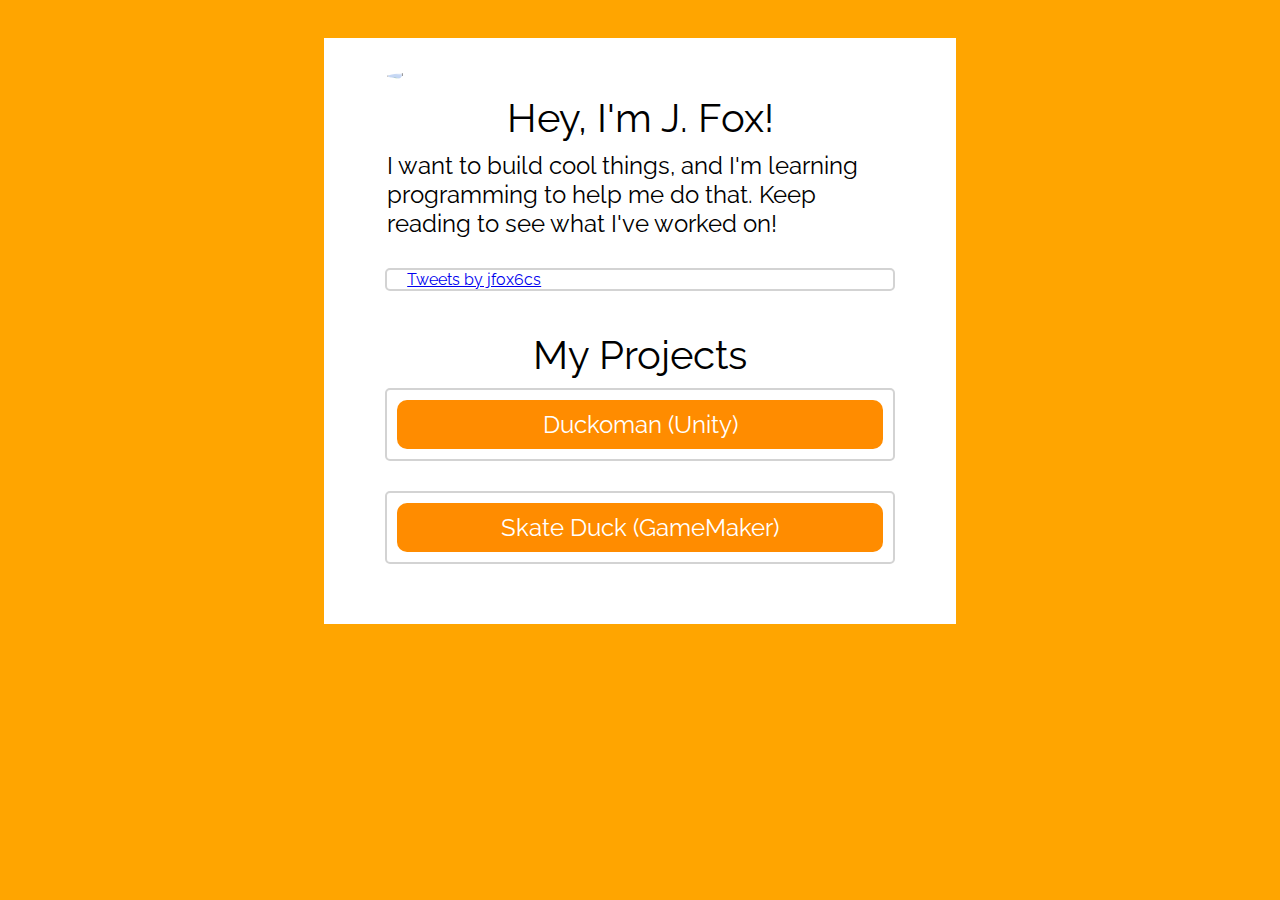
==== index.html @ 7ad8d782 "starting work on project links" ====
<!DOCTYPE html>
<html lang="en">

  <head>
    <link rel="stylesheet" type="text/css" href="index.css">
    <link href="https://fonts.googleapis.com/css?family=Raleway" rel="stylesheet">

    <script src="https://ajax.googleapis.com/ajax/libs/jquery/3.2.1/jquery.min.js"></script>

    <script>
      $(document).ready(function() {
        $(".collapse-div .collapse-button").click(function() {

          var nextele = $(this).next();

          if (nextele.css("display") == "none") {
          	$(this).css("background-color", "orange");
            nextele.show("fast");
          }
          else {
          	$(this).css("background-color", "darkorange");
            nextele.hide("fast");
          }

        })
      })
    </script>
  </head>

  <body>

    <!-- Main -->
    <div class="main">

      <a></a>

      <img src="icon.jpg" class="title-image">
      <a></a> 
      <p class="title-text"> Hey, I'm J. Fox! </p>
      <a></a>
      <p class="title-subtext"> I want to build cool things, and I'm learning programming to help me do that. Keep reading to see what I've worked on! </p>
      <a></a>
      <a></a>
      <a></a>
      <!-- Twitter Timeline -->
      <div>
        <a class="twitter-timeline" href="https://twitter.com/jfox6cs?ref_src=twsrc%5Etfw" data-height="400"> Tweets by jfox6cs </a> <script async src="https://platform.twitter.com/widgets.js" charset="utf-8"></script> 
      </div>

      <a></a>
      <p class="title-text"> My Projects </p>
      <a></a>

      <div class=collapse-div>

        <a class="collapse-button"> Duckoman (Unity) </a>
        <div class="collapse-content">
          <p> Duckoman is a Unity game that I built and released in Fall 2017. It's a platformer with simple, understandable mechanics and only one level. It gave me the experience of building a game from start to finish, and it was how I got started in Unity. </p>
        </div>

      </div>
      <div class=collapse-div>

        <a class="collapse-button"> Skate Duck (GameMaker) </a>
        <div class="collapse-content">
          <p> Skate Duck is the first game I ever really worked on. It features simple pixel art graphics, 8-bit chiptune music, and janky physics. </p>
        </div>

      </div>
      
      <a></a>
      <a></a>
      <a></a>
    </div>
	</body>

</html>
---- index.css ----
/* CSS YO */

@import url('https://fonts.googleapis.com/css?family=Raleway');

body {
	font-family: "Raleway";
	align-content: center;
	background-color: orange;
}

.main {
	margin: auto;
	margin-top: 30px;
	background-color: white;
	max-width: 50%;
}
.main > * {
	margin: auto;
	max-width: 80%;
}
.main > div {
	background-color: white;
	border: 2px solid lightgray;
	border-radius: 5px;
	margin-bottom: 30px;
	max-height: 80%;
}
.main > div > * {
	padding: 10px 20px 10px 20px;
}
.main > a {
	display: block;
	height: 10px;	
}

/* Collapsibles */
.collapse-button { 
	display: block;
	margin: auto;
	margin: 2%	;
	background-color: darkorange;
	border-radius: 10px;
	cursor: pointer;
	color: white;
	text-align: center;
	font-size: 150%;
}
.collapse-button:hover {
	background-color: lightorange;
}
.collapse-content {
	display: none;
}

/* Title Stuff */
.title-image {
	display: block;
	margin: auto;
	border-radius: 50%;
	margin-top: 20px;
}
.title-text {
	font-size: 250%;
	text-align: center;
	margin: auto;
}
.title-subtext {
	font-size: 150%;
	margin: auto;
}

.twitter-timeline {

}

.container-header {
	display: flex;
}
.item-header {
	margin: auto;
}
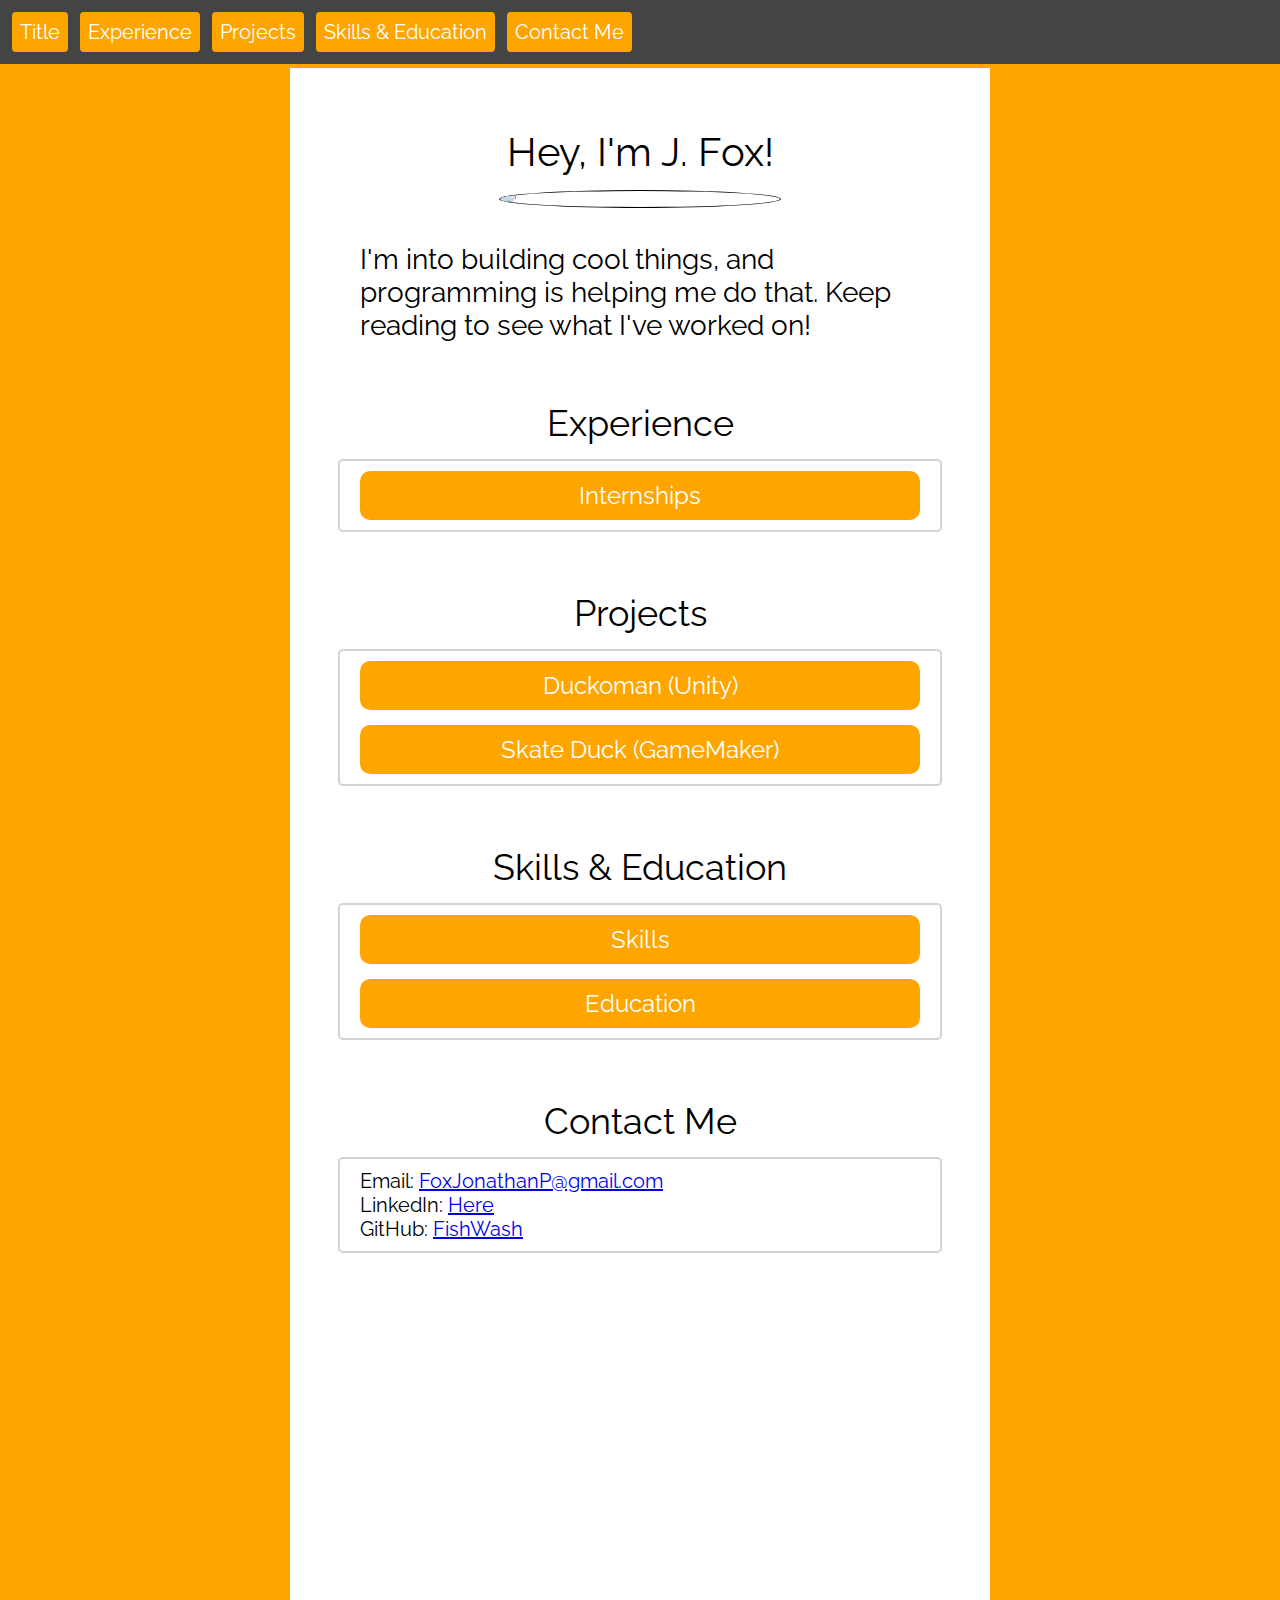
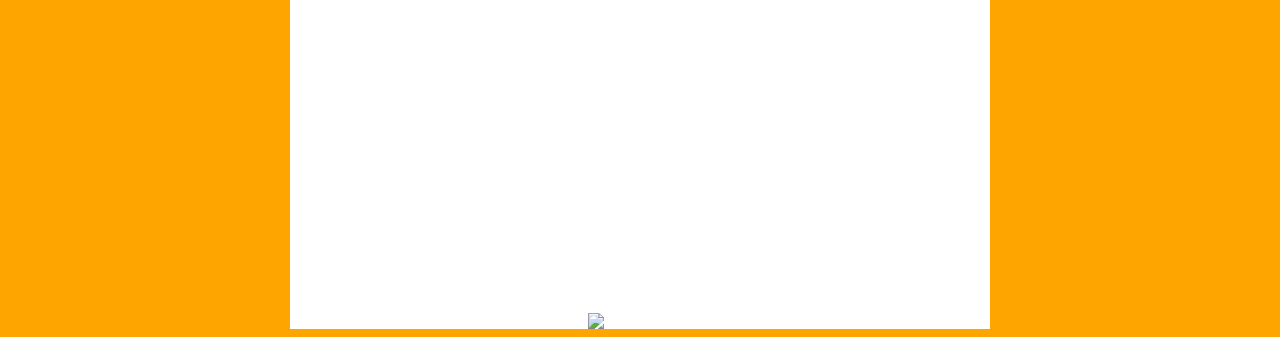
==== commit 4e7e07fe: "fixed game images" ====
--- a/index.html
+++ b/index.html
@@ -2,6 +2,8 @@
 <html lang="en">
 
   <head>
+  	<title> J. Fox </title>
+
     <link rel="stylesheet" type="text/css" href="index.css">
     <link href="https://fonts.googleapis.com/css?family=Raleway" rel="stylesheet">
 
@@ -14,64 +16,157 @@
           var nextele = $(this).next();
 
           if (nextele.css("display") == "none") {
-          	$(this).css("background-color", "orange");
             nextele.show("fast");
           }
           else {
-          	$(this).css("background-color", "darkorange");
             nextele.hide("fast");
           }
 
         })
       })
-    </script>
+    </script> 
   </head>
 
   <body>
 
+    <a class="divider-l"></a>
+
+    <!-- Nav Bar -->
+    <div class="navbar">
+      <a class="navbar-button" href="#title">Title</a>
+      <a class="navbar-button" href="#experience">Experience</a>
+      <a class="navbar-button" href="#projects">Projects</a>
+      <a class="navbar-button" href="#skills-education">Skills & Education</a>
+      <a class="navbar-button" href="#contact"> Contact Me </a>
+    </div>
+
     <!-- Main -->
     <div class="main">
 
-      <a></a>
+      <a class="divider-l" name="title"></a>
 
-      <img src="icon.jpg" class="title-image">
-      <a></a> 
       <p class="title-text"> Hey, I'm J. Fox! </p>
-      <a></a>
-      <p class="title-subtext"> I want to build cool things, and I'm learning programming to help me do that. Keep reading to see what I've worked on! </p>
-      <a></a>
-      <a></a>
-      <a></a>
-      <!-- Twitter Timeline -->
-      <div>
-        <a class="twitter-timeline" href="https://twitter.com/jfox6cs?ref_src=twsrc%5Etfw" data-height="400"> Tweets by jfox6cs </a> <script async src="https://platform.twitter.com/widgets.js" charset="utf-8"></script> 
+      <a class="divider-s"></a>
+      <!-- <img src="me.png" class="title-image"> -->
+      <img src=professional-pic-2-square.jpg class="title-image">
+      <a class="divider-m"></a>
+      <p class="title-subtext"> I'm into building cool things, and programming is helping me do that. Keep reading to see what I've worked on! </p>
+
+      <!-- Experience -->
+      <a class=divider-l name="experience"></a>
+      <p class="subtitle-text"> Experience </p>
+      <a class=divider-s></a>
+
+      <div class=collapse-div>
+        <a class="collapse-button"> Internships </a>
+        <div class="collapse-content">
+          <p> 
+            <a class="bold"> Olixus Inc. </a> 
+            <a class= "small">(Summer 2017) </a>
+          </p>
+          <p> Interned at Olixus during Summer 2017. I worked on the JITS app, which provides just-in-time services for small businesses and customers. </p>
+          <p> Worked with a team of five other interns. My work was mainly focused on development of the JITS Android app. </p>
+        </div>
       </div>
 
-      <a></a>
-      <p class="title-text"> My Projects </p>
-      <a></a>
+      <!-- Projects -->
+      <a class=divider-l name="projects"></a>
+      <p class="subtitle-text"> Projects </p>
+      <a class="divider-s"></a>
+
+      <div class=collapse-div>
+        <a class="collapse-button"> Duckoman (Unity) </a>
+        <div class="collapse-content">
+        	<img src="duckomanss.png" alt="Duckoman Boss Fight">
+          <p> Duckoman is a Unity game that I built in Fall 2017. It's a platformer with easy-to-understand mechanics, featuring enemies, music, sound effects, better physics and a boss fight. </p>
+          <p> Play the game <a href="duckoman.html" target="_blank">here</a>! </p>
+          <p> Visit the GitHub <a href="https://github.com/FishWash/DuckomanCode" target="_blank">here</a>! </p>
+        </div>
+
+        <div class="divider-s"></div>
+
+        <a class="collapse-button"> Skate Duck (GameMaker) </a>
+        <div class="collapse-content">
+        	<img src="skateduckss.png" alt="Skate Duck Debugging">
+          <p> Skate Duck is the first game I built. It features pixel art graphics, 8-bit chiptune music, and simple physics. </p>
+   				<p> Visit the GitHub <a href="https://github.com/FishWash/SkateDuck" target="_blank">here</a>! </p>
+        </div>
+      </div>
+
+      <!-- Twitter Timeline -->
+      <!--<div>
+        <a class="twitter-timeline" href="https://twitter.com/jfox6cs?ref_src=twsrc%5Etfw" data-height="400"> Tweets by jfox6cs </a> <script async src="https://platform.twitter.com/widgets.js" charset="utf-8"></script> 
+      </div>-->
+
+
+      <!-- Education -->
+      <a class=divider-l name="skills-education"></a>
+      <p class="subtitle-text"> Skills & Education </p>
+      <a class=divider-s></a>
 
       <div class=collapse-div>
 
-        <a class="collapse-button"> Duckoman (Unity) </a>
+      	<a class="collapse-button"> Skills </a>
+      	<div class="collapse-content">	
+
+  				<p class="bold"> Languages and Environments </p>
+  				<p> Java, C#, C++, Python, HTML, CSS, Unity, Android Studio, GameMaker Studio </p>
+
+          <a class=divider-s></a>
+
+  				<p class="bold"> Tools, Libraries, Frameworks </p>
+  				<p> Git, RESTful APIs, Android, Django, AWT, OkHttp </p>
+
+      	</div>
+
+      	<a class=divider-s></a>
+
+        <a class="collapse-button"> Education </a>
         <div class="collapse-content">
-          <p> Duckoman is a Unity game that I built and released in Fall 2017. It's a platformer with simple, understandable mechanics and only one level. It gave me the experience of building a game from start to finish, and it was how I got started in Unity. </p>
+
+        	<p> <span class="bold"> San Francisco State University </span> <span class="small"> San Francisco, CA </span></p>
+        	<p> Junior Computer Science Major. Relevant coursework includes Data Structures & Algorithms, Computer Architecture w/Assembly Language, Programming Methodology, Software Development, Analysis of Algorithms. </p>
+          <p> Expected date of graduation: Fall 2019 </p>
+          <p> GPA: 3.43 </p>
+
+      	  <a class=divider-s></a>
+
+        	<p> <span class="bold"> San Jose State University </span> <span class="small"> San Jose, CA </span></p>
+        	<p> Freshman Aerospace Engineering Major. Relevant coursework included Intro to Engineering, Mathematics, General Physics.</p>
+
         </div>
 
       </div>
+
+      <!-- Contact -->
+      <a class=divider-l name="contact"></a>
+      <p class="subtitle-text"> Contact Me </p>
+      <a class="divider-s"></a>
+
       <div class=collapse-div>
+        <p> Email: <a href="mailto:foxjonathanp@gmail.com"> FoxJonathanP@gmail.com </a> </p>
+        <p> LinkedIn: <a href="https://www.linkedin.com/in/jonathan-fox-cs/"> Here </a> </p>
+        <p> GitHub: <a href="https://github.com/fishwash"> FishWash </a> </p>
+      </div>
 
-        <a class="collapse-button"> Skate Duck (GameMaker) </a>
-        <div class="collapse-content">
-          <p> Skate Duck is the first game I ever really worked on. It features simple pixel art graphics, 8-bit chiptune music, and janky physics. </p>
-        </div>
+      <a class=divider-l></a>
+      <a class=divider-l></a>
+      <a class=divider-l></a>
+      <a class=divider-l></a>
+      <a class=divider-l></a>
+      <a class=divider-l></a>
+      <a class=divider-l></a>
+      <a class=divider-l></a>
+      <a class=divider-l></a>
+      <a class=divider-l></a>
+      <a class=divider-l></a>
 
-      </div>
-      
-      <a></a>
-      <a></a>
-      <a></a>
+      <img src="peeking-duck.png" class="peeking-duck">
+
+
     </div>
+    
+
 	</body>
 
 </html>
--- a/index.css
+++ b/index.css
@@ -7,13 +7,23 @@
 	align-content: center;
 	background-color: orange;
 }
+@media only screen and (min-width: 768px) {
 
+}
+
+/*Main*/
 .main {
 	margin: auto;
-	margin-top: 30px;
 	background-color: white;
-	max-width: 50%;
+	max-width: 700px;
 }
+.game {
+	margin: auto;
+	background-color: white;
+	max-width: 1000px;
+	padding: 20px;
+}
+
 .main > * {
 	margin: auto;
 	max-width: 80%;
@@ -22,23 +32,92 @@
 	background-color: white;
 	border: 2px solid lightgray;
 	border-radius: 5px;
-	margin-bottom: 30px;
 	max-height: 80%;
+	padding: 10px 20px 10px 20px;
 }
 .main > div > * {
-	padding: 10px 20px 10px 20px;
 }
-.main > a {
+
+img {
+	max-width: 100%;
+}
+
+/*Nav Bar*/
+.navbar {
+	overflow: hidden;
+	padding: 8px;
+	background-color: #444;
+	position: fixed;
+	top: 0;
+	left: 0;
+	width: 100%;
+}
+.navbar-button {
+	display: inline-block;
+	padding: 8px;
+	background-color: orange;
+	border-radius: 8px;
+	border: 4px solid #444;
+	cursor: pointer;
+	color: white;
+	text-align: center;
+  text-decoration: none;
+	font-size: 125%;
+}
+.navbar-button:hover {
+	background-color: #ffaf1a;
+}
+
+/* Title Stuff */
+.title-image {
 	display: block;
-	height: 10px;	
+	margin: auto;
+	border-radius: 50%;
+	border: 1px solid #000000;
+	max-width: 40%;
+}
+.title-text {
+	font-size: 250%;
+	text-align: center;
+	margin: auto;
+}
+.title-subtext {
+	font-size: 175%;
+	margin: auto;
+}
+
+.subtitle-text {
+	font-size: 225%;
+	text-align: center;
+	margin: auto;
+}
+
+.peeking-duck {
+	display: block;
+	margin: auto;
+	width: 15%;
+}
+
+/* Dividers */
+.divider-s {
+	display: block;
+	height: 15px;
+}
+.divider-m {
+	display: block;
+	height: 35px;
+}
+.divider-l {
+	display: block;
+	padding-top: 60px;
 }
 
 /* Collapsibles */
 .collapse-button { 
 	display: block;
+	padding: 10px;
 	margin: auto;
-	margin: 2%	;
-	background-color: darkorange;
+	background-color: orange;
 	border-radius: 10px;
 	cursor: pointer;
 	color: white;
@@ -46,26 +125,29 @@
 	font-size: 150%;
 }
 .collapse-button:hover {
-	background-color: lightorange;
+	background-color: #ffaf1a;
+}
+.collapse-button:active {
+	background-color: darkorange;
 }
 .collapse-content {
 	display: none;
+	padding: 10px 0px 10px 0px;
 }
 
-/* Title Stuff */
-.title-image {
-	display: block;
-	margin: auto;
-	border-radius: 50%;
-	margin-top: 20px;
+/* Text */
+.bold {
+	font-weight: bold;
 }
-.title-text {
-	font-size: 250%;
-	text-align: center;
-	margin: auto;
+.medium {
+	font-size: 100%;
 }
-.title-subtext {
-	font-size: 150%;
+.small {
+	font-size: 80%;
+}
+
+p {
+	font-size: 125%;
 	margin: auto;
 }
 
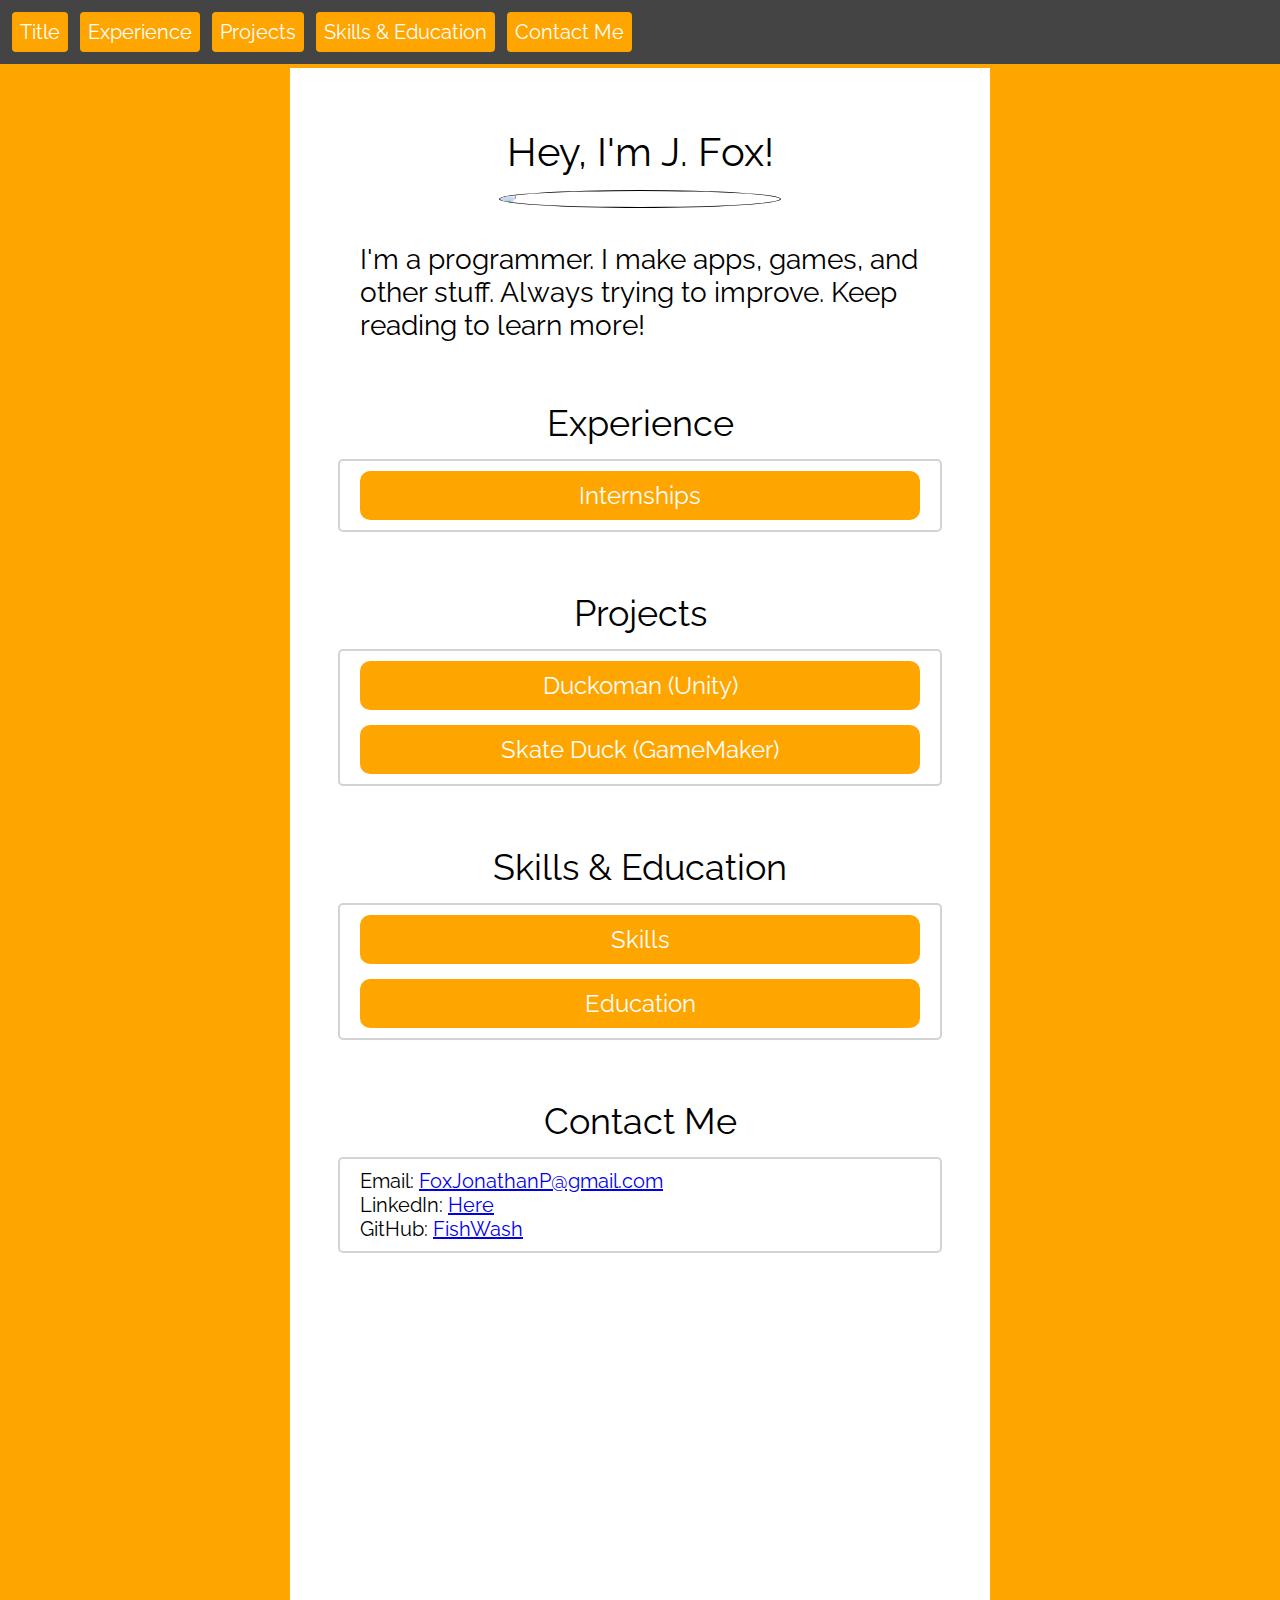
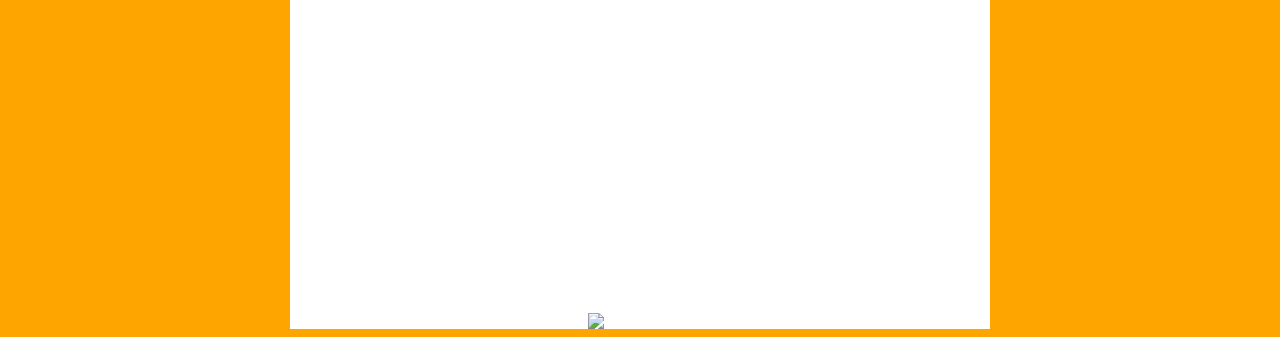
==== commit 7b53ebe7: "edited title text" ====
--- a/index.html
+++ b/index.html
@@ -50,7 +50,7 @@
       <!-- <img src="me.png" class="title-image"> -->
       <img src=professional-pic-2-square.jpg class="title-image">
       <a class="divider-m"></a>
-      <p class="title-subtext"> I'm into building cool things, and programming is helping me do that. Keep reading to see what I've worked on! </p>
+      <p class="title-subtext"> I'm a programmer. I make apps, games, and other stuff. Always trying to improve. Keep reading to learn more! </p>
 
       <!-- Experience -->
       <a class=divider-l name="experience"></a>
@@ -64,8 +64,10 @@
             <a class="bold"> Olixus Inc. </a> 
             <a class= "small">(Summer 2017) </a>
           </p>
-          <p> Interned at Olixus during Summer 2017. I worked on the JITS app, which provides just-in-time services for small businesses and customers. </p>
-          <p> Worked with a team of five other interns. My work was mainly focused on development of the JITS Android app. </p>
+          <p>Worked with a team of five other people on the JITS app, which provides just-in-time services for small businesses and customers</p>
+          <p>Experienced working on a project with a team, communicating ideas, and collaborating on work with other group members</p>
+          <p>Used OkHttp to connect the Android app to an internal RESTful API, and built the login screen to handle user info and connect with the JITS server</p>
+
         </div>
       </div>
 
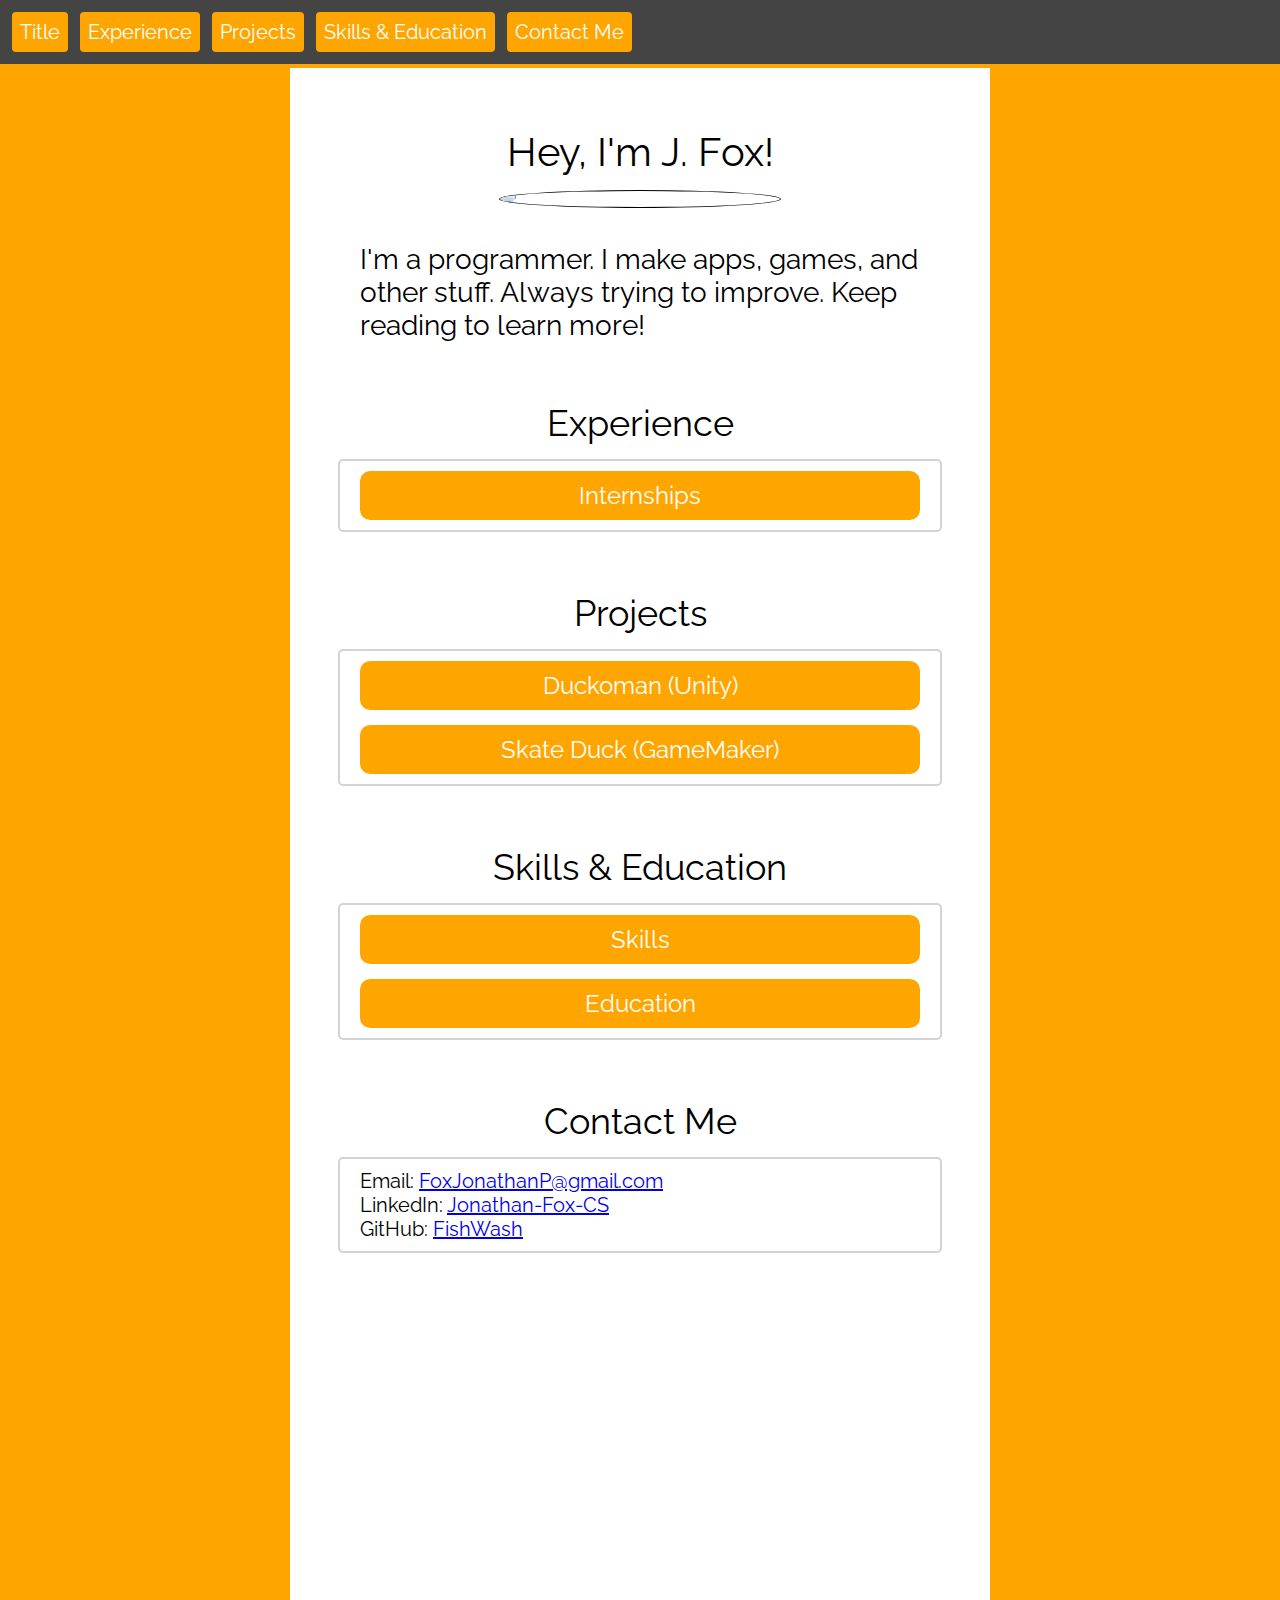
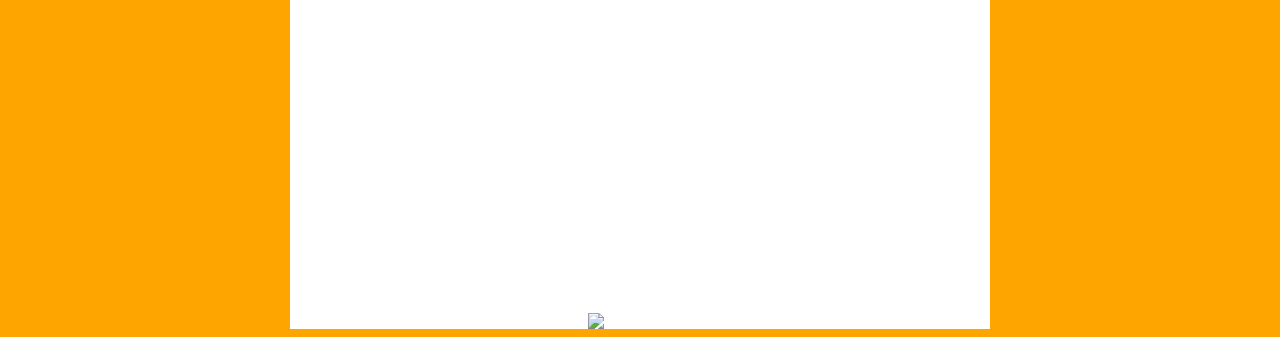
==== commit fd94048e: "changed linkedin link" ====
--- a/index.html
+++ b/index.html
@@ -147,7 +147,7 @@
 
       <div class=collapse-div>
         <p> Email: <a href="mailto:foxjonathanp@gmail.com"> FoxJonathanP@gmail.com </a> </p>
-        <p> LinkedIn: <a href="https://www.linkedin.com/in/jonathan-fox-cs/"> Here </a> </p>
+        <p> LinkedIn: <a href="https://www.linkedin.com/in/jonathan-fox-cs/"> Jonathan-Fox-CS </a> </p>
         <p> GitHub: <a href="https://github.com/fishwash"> FishWash </a> </p>
       </div>
 
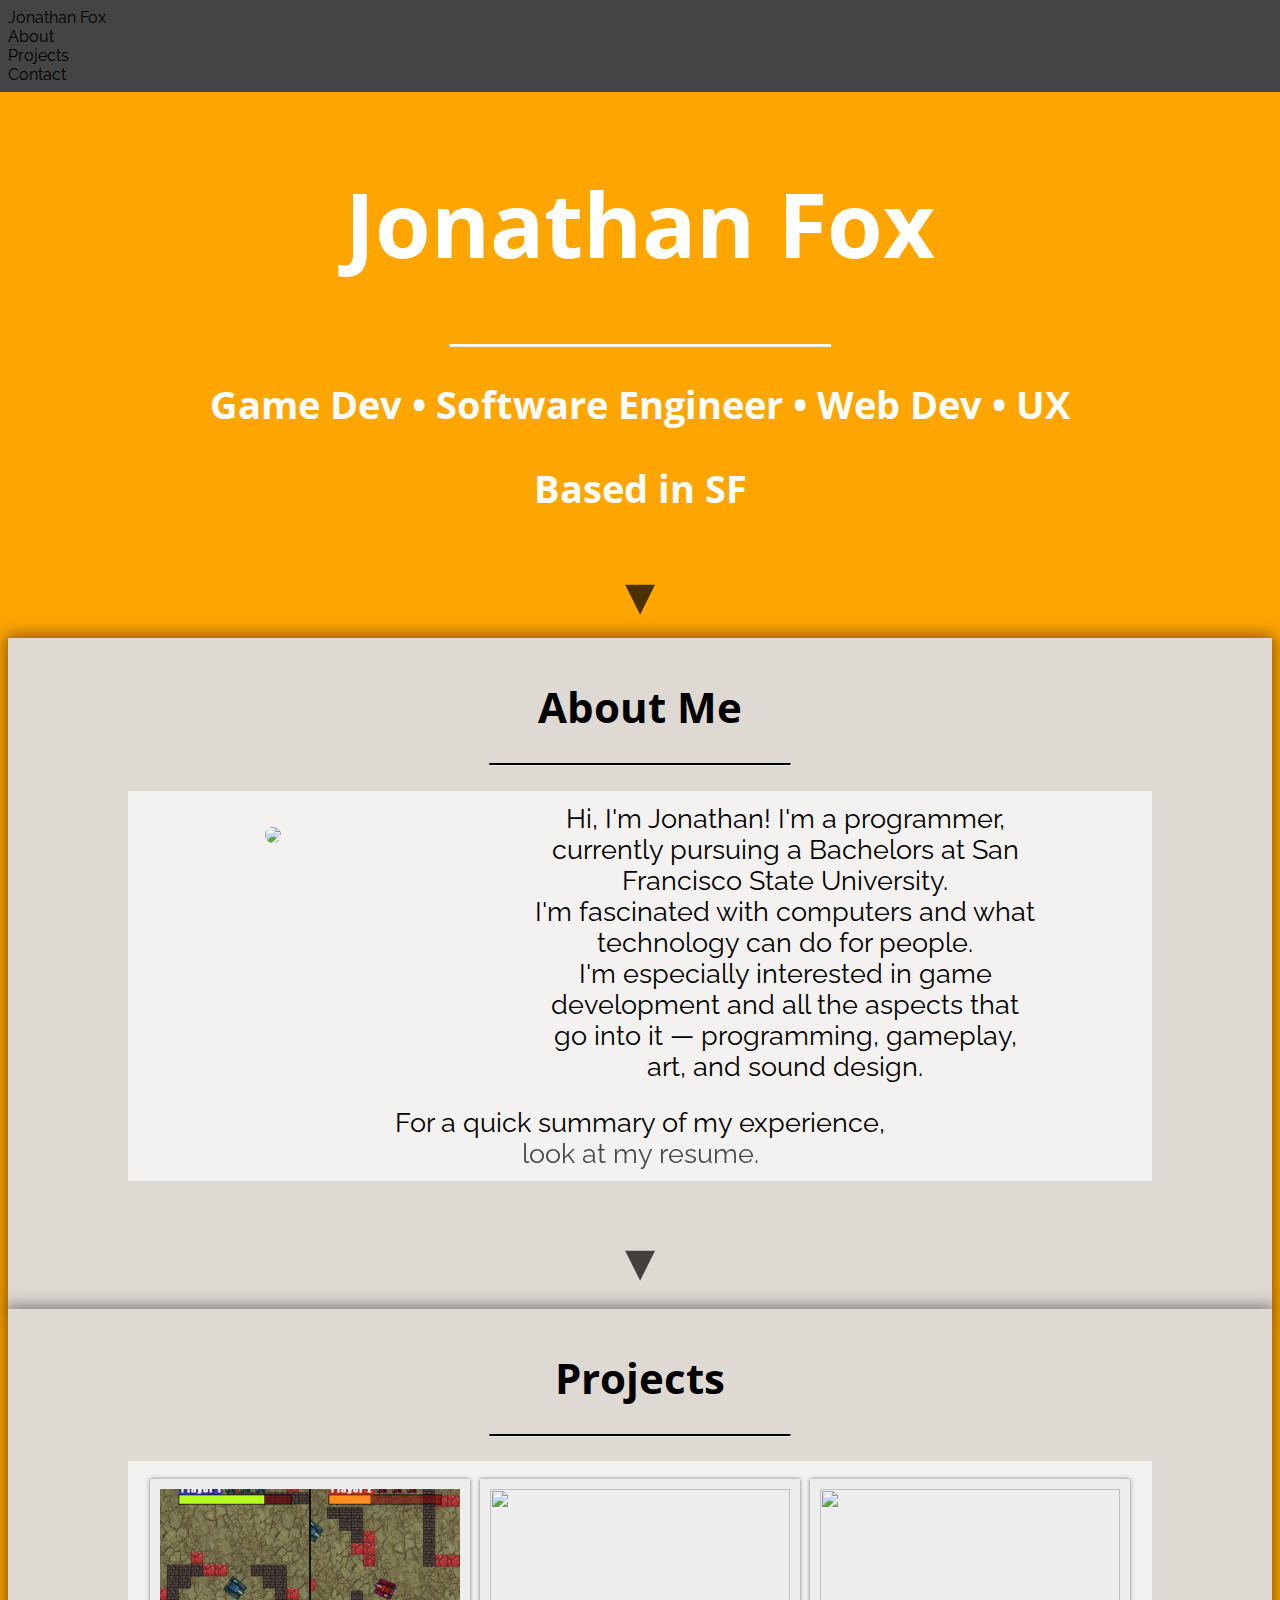
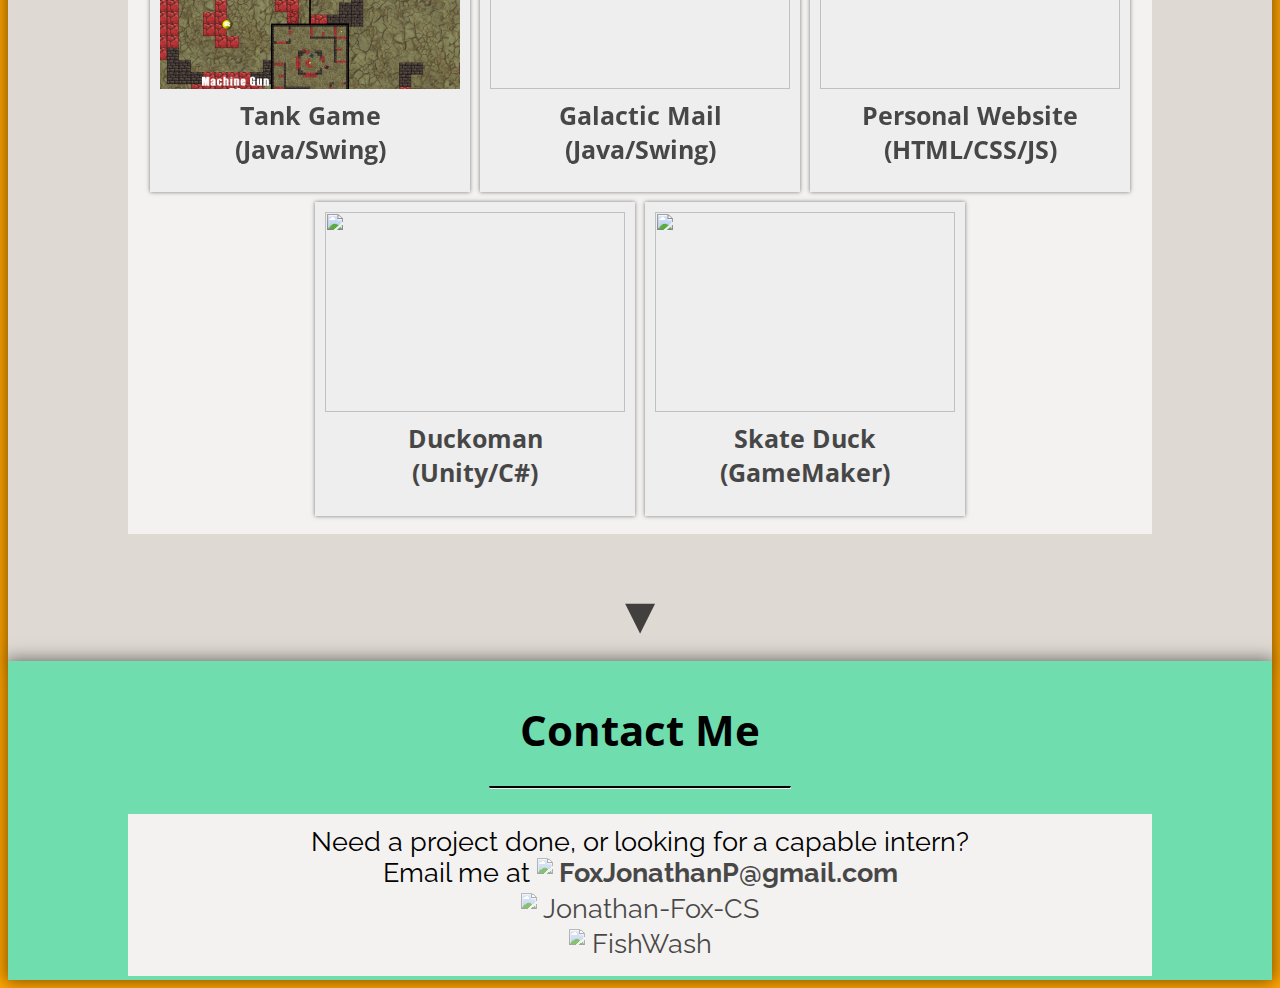
==== commit b14500b1: "fixing broken img" ====
--- a/index.html
+++ b/index.html
@@ -1,174 +1,276 @@
 <!DOCTYPE html>
 <html lang="en">
 
-  <head>
-  	<title> J. Fox </title>
-
-    <link rel="stylesheet" type="text/css" href="index.css">
-    <link href="https://fonts.googleapis.com/css?family=Raleway" rel="stylesheet">
-
-    <script src="https://ajax.googleapis.com/ajax/libs/jquery/3.2.1/jquery.min.js"></script>
-
-    <script>
-      $(document).ready(function() {
-        $(".collapse-div .collapse-button").click(function() {
-
-          var nextele = $(this).next();
-
-          if (nextele.css("display") == "none") {
-            nextele.show("fast");
-          }
-          else {
-            nextele.hide("fast");
-          }
-
-        })
-      })
-    </script> 
-  </head>
-
-  <body>
-
-    <a class="divider-l"></a>
-
-    <!-- Nav Bar -->
-    <div class="navbar">
-      <a class="navbar-button" href="#title">Title</a>
-      <a class="navbar-button" href="#experience">Experience</a>
-      <a class="navbar-button" href="#projects">Projects</a>
-      <a class="navbar-button" href="#skills-education">Skills & Education</a>
-      <a class="navbar-button" href="#contact"> Contact Me </a>
-    </div>
-
-    <!-- Main -->
-    <div class="main">
-
-      <a class="divider-l" name="title"></a>
-
-      <p class="title-text"> Hey, I'm J. Fox! </p>
-      <a class="divider-s"></a>
-      <!-- <img src="me.png" class="title-image"> -->
-      <img src=professional-pic-2-square.jpg class="title-image">
-      <a class="divider-m"></a>
-      <p class="title-subtext"> I'm a programmer. I make apps, games, and other stuff. Always trying to improve. Keep reading to learn more! </p>
-
-      <!-- Experience -->
-      <a class=divider-l name="experience"></a>
-      <p class="subtitle-text"> Experience </p>
-      <a class=divider-s></a>
-
-      <div class=collapse-div>
-        <a class="collapse-button"> Internships </a>
-        <div class="collapse-content">
-          <p> 
-            <a class="bold"> Olixus Inc. </a> 
-            <a class= "small">(Summer 2017) </a>
-          </p>
-          <p>Worked with a team of five other people on the JITS app, which provides just-in-time services for small businesses and customers</p>
-          <p>Experienced working on a project with a team, communicating ideas, and collaborating on work with other group members</p>
-          <p>Used OkHttp to connect the Android app to an internal RESTful API, and built the login screen to handle user info and connect with the JITS server</p>
-
-        </div>
+<head> 
+  <title>JF - Welcome!</title>
+  <!-- Normalize -->
+  <link rel="stylesheet" type="text/css" href="normalize.css">
+  <!-- Link Stylesheet -->
+  <link rel="stylesheet" type="text/css" href="index.css">
+  <!-- Link Fonts -->
+  <link href="https://fonts.googleapis.com/css?family=Open+Sans:400,600" rel="stylesheet">
+  <link href="https://fonts.googleapis.com/css?family=Rubik:400,500" rel="stylesheet">
+
+  <!-- JS link smooth-scroll -->
+  <script src="https://ajax.googleapis.com/ajax/libs/jquery/3.3.1/jquery.min.js"></script>
+  <script>
+    $(document).ready(function(){
+      $("a").on('click', function(event) {
+        if (this.hash !== "") {
+          event.preventDefault();
+          var hash = this.hash;
+
+          $('html, body').animate({
+            scrollTop: $(hash).offset().top
+          }, 800, function(){
+            window.location.hash = hash;
+          });
+        }
+      });
+    });
+  </script>
+
+  <!-- CSS -->
+  <style>
+    a {
+      text-decoration: none;
+      color: black;
+    }
+    .big-name {
+      color: white;
+      font-size: 7vw;
+      font-family: 'Open Sans';
+      text-align: center;
+      margin-top: 12vw;
+    }
+    .subtitles {
+      color: white;
+      font-size: 3vw;
+      font-family: 'Open Sans';
+      text-align: center;
+    }
+
+    .arrow-button {
+      text-decoration: none;
+      color: black;
+      opacity: 0.7;
+      font-size: 4vw;
+      text-align: center;
+      display:block;
+      padding: 1vw;
+      margin-top: 3vw;
+    }
+    .arrow-button:hover {opacity: 1;}
+
+    .card {
+      background-color: #ded9d3;
+      font-size: 1.3em;
+      padding: 4px 16px;
+      box-shadow: 0px 0px 16px 2px rgba(0,0,0,0.5);
+    }
+    .card h1 {
+      font-size: 2em;
+      font-family: "Open Sans";
+      text-align: center; 
+      margin-top: 3%;
+      padding: 0;
+    }
+    .card p {
+      font-size: 1.3em;
+      text-align: center;
+    }
+    .card hr {
+      display: block;
+      border-top: 2px solid black;
+      padding: 0;
+      margin: auto;
+      margin-bottom: 2%;
+      width: 20%;
+      min-width: 300px;
+    }
+    .card-inner {
+      background-color: #f4f2f0;
+      max-width: 1000px; 
+      display: flex; 
+      flex-wrap: wrap; 
+      justify-content: center;
+      padding: 1%;
+      margin: auto;
+    }
+    .subcard {
+      width: 30%; 
+      min-width: 300px;
+      padding: 1%;
+      margin: 0.5%;
+      background-color: #eee;
+      box-shadow: 0px 0px 4px 0px rgba(0,0,0,0.5);
+    }
+    .subcard img {
+      object-fit: cover; 
+      height: 200px; 
+      width: 300px;
+      display: block;
+      margin: auto;
+    }
+    .subcard h1 {
+      font-size: 1.2em;
+      opacity: 0.7;
+    }
+    .subcard-cover {
+      display: none;
+      float: top;
+      position: absolute;
+      background-color: rgba(0,0,0,0.2);
+      z-index: 1;
+      height: 200px;
+      width: 300px;
+    }
+    .subcard-cover p {
+      color: #eee;
+    }
+    .subcard:hover h1 {
+      opacity: 1;
+    }
+    .subcard:hover .subcard-cover{
+      display:block;
+      vertical-align: middle;
+    }
+    .link {
+      display: inline-block;
+      opacity: 0.7;
+    }
+    .link:hover {
+      opacity: 1;
+    }
+
+    .contact-list img {
+      height: 30px;
+      display: inline-block;
+      vertical-align: middle;
+      margin-bottom: 5px; 
+      image-rendering: pixelated;
+    }
+  </style>
+</head>
+
+<body>
+
+  <!-- NAVBAR -->
+  <div class="navbar">
+    <!-- navbar buttons -->
+    <a class="title-button" href="https://fishwash.github.io/jfox-website/">Jonathan Fox</a>
+
+    <!-- spacer to push other elements to right and left -->
+    <div style="flex-grow: 1"></div>
+
+    <div class="dropdown">
+      <a class="dropdown-button" href="#about">About</a>
+      <!-- <div class="dropdown-content">
+        <a href="#">Experience</a>
+        <a href="#">Education</a>
+        <a href="#">Skills</a>
+      </div> -->
+    </div>
+    <div class="dropdown"> 
+      <a class="dropdown-button" href="#projects">Projects</a>
+      <!-- <div class="dropdown-content">
+        <a href="#">Games</a>
+        <a href="#">Web Apps</a>
+      </div> -->
+    </div>
+    <a class="contact-button" href="#contact">Contact</a>
+  </div>
+
+  <!-- BIG NAME -->
+  <h1 class="big-name">Jonathan Fox</h1>
+  <hr style="width: 30%; border-top: 2px solid white;"/>
+  <h2 class="subtitles">Game Dev • Software Engineer • Web Dev • UX</h2>
+  <h2 class="subtitles">Based in SF</h2>
+  </div>
+
+  <a class="arrow-button" href="#about">▼</a>
+
+  <!-- ABOUT -->
+  <a id="about"></a>
+  <div class="card">
+    <h1>About Me</h1>
+    <hr/>
+
+    <div class="card-inner">
+      <div style="width: 20%; min-width: 250px; display: block; margin: 2%"">
+        <img src=professional-pic-2-square.jpg style="width: 100%; border-radius: 50%;">
       </div>
-
-      <!-- Projects -->
-      <a class=divider-l name="projects"></a>
-      <p class="subtitle-text"> Projects </p>
-      <a class="divider-s"></a>
-
-      <div class=collapse-div>
-        <a class="collapse-button"> Duckoman (Unity) </a>
-        <div class="collapse-content">
-        	<img src="duckomanss.png" alt="Duckoman Boss Fight">
-          <p> Duckoman is a Unity game that I built in Fall 2017. It's a platformer with easy-to-understand mechanics, featuring enemies, music, sound effects, better physics and a boss fight. </p>
-          <p> Play the game <a href="duckoman.html" target="_blank">here</a>! </p>
-          <p> Visit the GitHub <a href="https://github.com/FishWash/DuckomanCode" target="_blank">here</a>! </p>
-        </div>
-
-        <div class="divider-s"></div>
-
-        <a class="collapse-button"> Skate Duck (GameMaker) </a>
-        <div class="collapse-content">
-        	<img src="skateduckss.png" alt="Skate Duck Debugging">
-          <p> Skate Duck is the first game I built. It features pixel art graphics, 8-bit chiptune music, and simple physics. </p>
-   				<p> Visit the GitHub <a href="https://github.com/FishWash/SkateDuck" target="_blank">here</a>! </p>
-        </div>
+      <div style="width: 40%; min-width: 500px; display: block;">
+        <p>Hi, I'm Jonathan! I'm a programmer, currently pursuing a Bachelors at San Francisco State University.</p>
+        <p>I'm fascinated with computers and what technology can do for people.</p>
+        <p>I'm especially interested in game development and all the aspects that go into it — programming, gameplay, art, and sound design.</p>
       </div>
-
-      <!-- Twitter Timeline -->
-      <!--<div>
-        <a class="twitter-timeline" href="https://twitter.com/jfox6cs?ref_src=twsrc%5Etfw" data-height="400"> Tweets by jfox6cs </a> <script async src="https://platform.twitter.com/widgets.js" charset="utf-8"></script> 
-      </div>-->
-
-
-      <!-- Education -->
-      <a class=divider-l name="skills-education"></a>
-      <p class="subtitle-text"> Skills & Education </p>
-      <a class=divider-s></a>
-
-      <div class=collapse-div>
-
-      	<a class="collapse-button"> Skills </a>
-      	<div class="collapse-content">	
-
-  				<p class="bold"> Languages and Environments </p>
-  				<p> Java, C#, C++, Python, HTML, CSS, Unity, Android Studio, GameMaker Studio </p>
-
-          <a class=divider-s></a>
-
-  				<p class="bold"> Tools, Libraries, Frameworks </p>
-  				<p> Git, RESTful APIs, Android, Django, AWT, OkHttp </p>
-
-      	</div>
-
-      	<a class=divider-s></a>
-
-        <a class="collapse-button"> Education </a>
-        <div class="collapse-content">
-
-        	<p> <span class="bold"> San Francisco State University </span> <span class="small"> San Francisco, CA </span></p>
-        	<p> Junior Computer Science Major. Relevant coursework includes Data Structures & Algorithms, Computer Architecture w/Assembly Language, Programming Methodology, Software Development, Analysis of Algorithms. </p>
-          <p> Expected date of graduation: Fall 2019 </p>
-          <p> GPA: 3.43 </p>
-
-      	  <a class=divider-s></a>
-
-        	<p> <span class="bold"> San Jose State University </span> <span class="small"> San Jose, CA </span></p>
-        	<p> Freshman Aerospace Engineering Major. Relevant coursework included Intro to Engineering, Mathematics, General Physics.</p>
-
-        </div>
-
+    </div>
+
+    <div class="card-inner">
+      <p>For a quick summary of my experience,<br/><a href="Jonathan Fox Resume Summer 2018.pdf" target="_blank" class="link">look at my resume.</a></p>
+    </div>
+
+    <a class="arrow-button" href="#projects">▼</a>
+  </div>
+
+  <!-- PROJECTS -->
+  <a id="projects"></a>
+  <div class="card">
+    <h1>Projects</h1>
+    <hr/>
+    <div class="card-inner">
+      <a href="#" class="subcard">
+        <div class="subcard-cover"><p>Go to Page</p></div>
+        <img src="tankugamu2.jpg"/>
+        <h1>Tank Game<br>(Java/Swing)</h1>
+        <!-- <p>Tank Game was built by a friend and me. Battle against a friend(or enemy) in local multiplayer! Find powerups and blow up the other player's tank!</p> -->
+      </a>
+
+      <a href="#" class="subcard">
+        <div class="subcard-cover"><p>Go to Page</p></div>
+        <img src="garactic.png"/>
+        <h1>Galactic Mail<br>(Java/Swing)</h1>
+        <!-- <p>Galactic Mail was built by a friend and me, using base code from Tank Game. Avoid asteroids and safely deliver mail to all the moons in the galaxy! Try to beat the high score!</p> -->
+      </a>
+
+      <a class="subcard" href="https://fishwash.github.io/jfox-website/">
+        <div class="subcard-cover"><p>Go to Page</p></div>
+        <img src="jfoxwebsitess.png"/>
+        <h1>Personal Website<br>(HTML/CSS/JS)</h1>
+      </a>
+
+      <a href="#" class="subcard">
+        <div class="subcard-cover"><p>Go to Page</p></div>
+        <img src="duckomanss.png"/>
+        <h1>Duckoman<br>(Unity/C#)</h1>
+        <!-- <p>I built Duckoman as practice learning Unity. Play as Duckoman and defeat the invasion of evil robots!</p> -->
+      </a>
+
+      <a href="#" class="subcard">
+        <div class="subcard-cover"><p>Go to Page</p></div>
+        <img src="skateduckss.png"/>
+        <h1>Skate Duck<br>(GameMaker)</h1>
+        <!-- <p>Skate Duck is the first game I built. Retro-style endless-runner fun!</p> -->
+      </a>
+    </div>
+
+    <a class="arrow-button" href="#contact">▼</a>
+  </div>
+
+  <!-- CONTACT -->
+  <a id="contact"></a>
+  <div class="card" style="background-color: #6fddae;">
+    <h1>Contact Me</h1>
+    <hr/>
+    <div class="card-inner">
+      <div class="contact-list">
+        <p>Need a project done, or looking for a capable intern?<br>Email me at <a href="mailto:foxjonathanp@gmail.com" target="_blank" class="link"><img src="mail-icon2.png"/><b> FoxJonathanP@gmail.com</b></a> </p>
+        <p><a href="https://www.linkedin.com/in/jonathan-fox-cs/" target="_blank" class="link"><img src="linkedin-icon.png"/> Jonathan-Fox-CS</a></p>
+        <p><a href="https://github.com/fishwash" target="_blank" class="link"><img src="github-icon.png"/> FishWash</a></p>
       </div>
-
-      <!-- Contact -->
-      <a class=divider-l name="contact"></a>
-      <p class="subtitle-text"> Contact Me </p>
-      <a class="divider-s"></a>
-
-      <div class=collapse-div>
-        <p> Email: <a href="mailto:foxjonathanp@gmail.com"> FoxJonathanP@gmail.com </a> </p>
-        <p> LinkedIn: <a href="https://www.linkedin.com/in/jonathan-fox-cs/"> Jonathan-Fox-CS </a> </p>
-        <p> GitHub: <a href="https://github.com/fishwash"> FishWash </a> </p>
-      </div>
-
-      <a class=divider-l></a>
-      <a class=divider-l></a>
-      <a class=divider-l></a>
-      <a class=divider-l></a>
-      <a class=divider-l></a>
-      <a class=divider-l></a>
-      <a class=divider-l></a>
-      <a class=divider-l></a>
-      <a class=divider-l></a>
-      <a class=divider-l></a>
-      <a class=divider-l></a>
-
-      <img src="peeking-duck.png" class="peeking-duck">
-
-
     </div>
     
-
-	</body>
-
-</html>
+  </div>
+
+</body>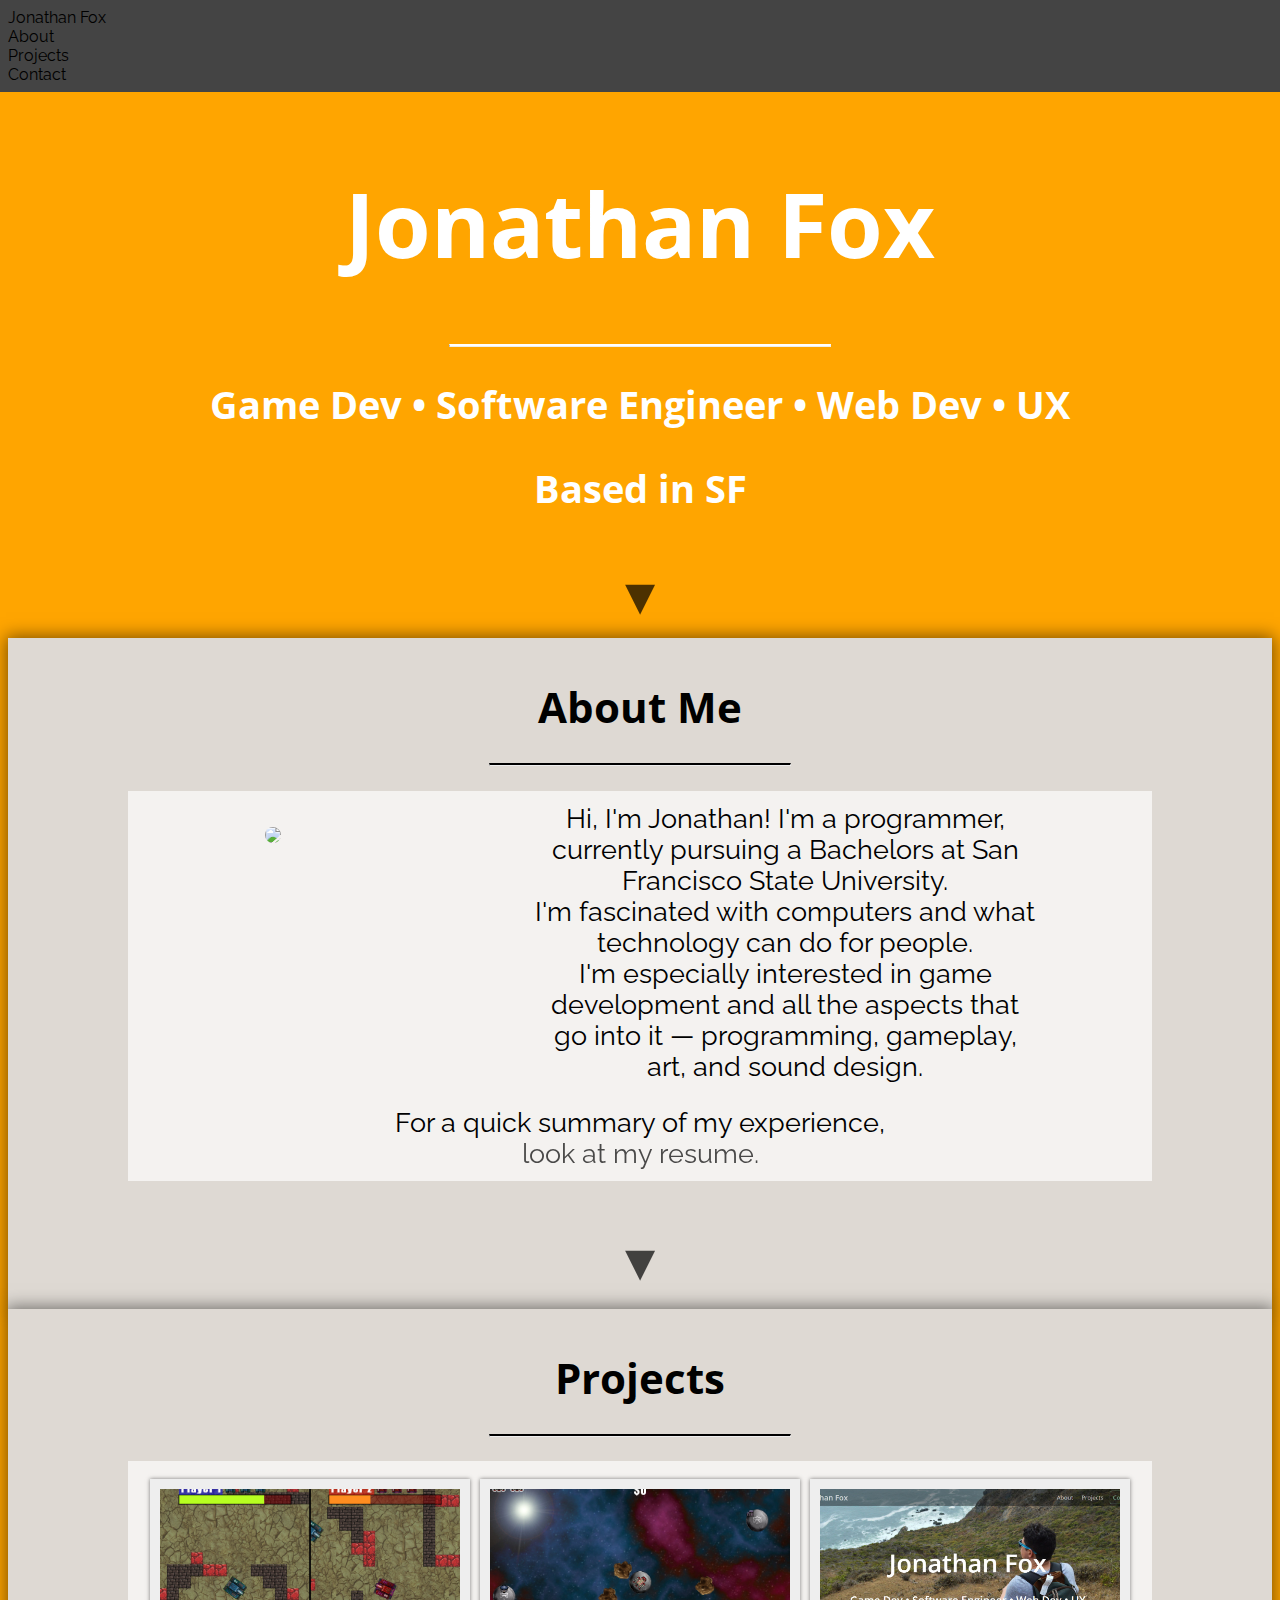
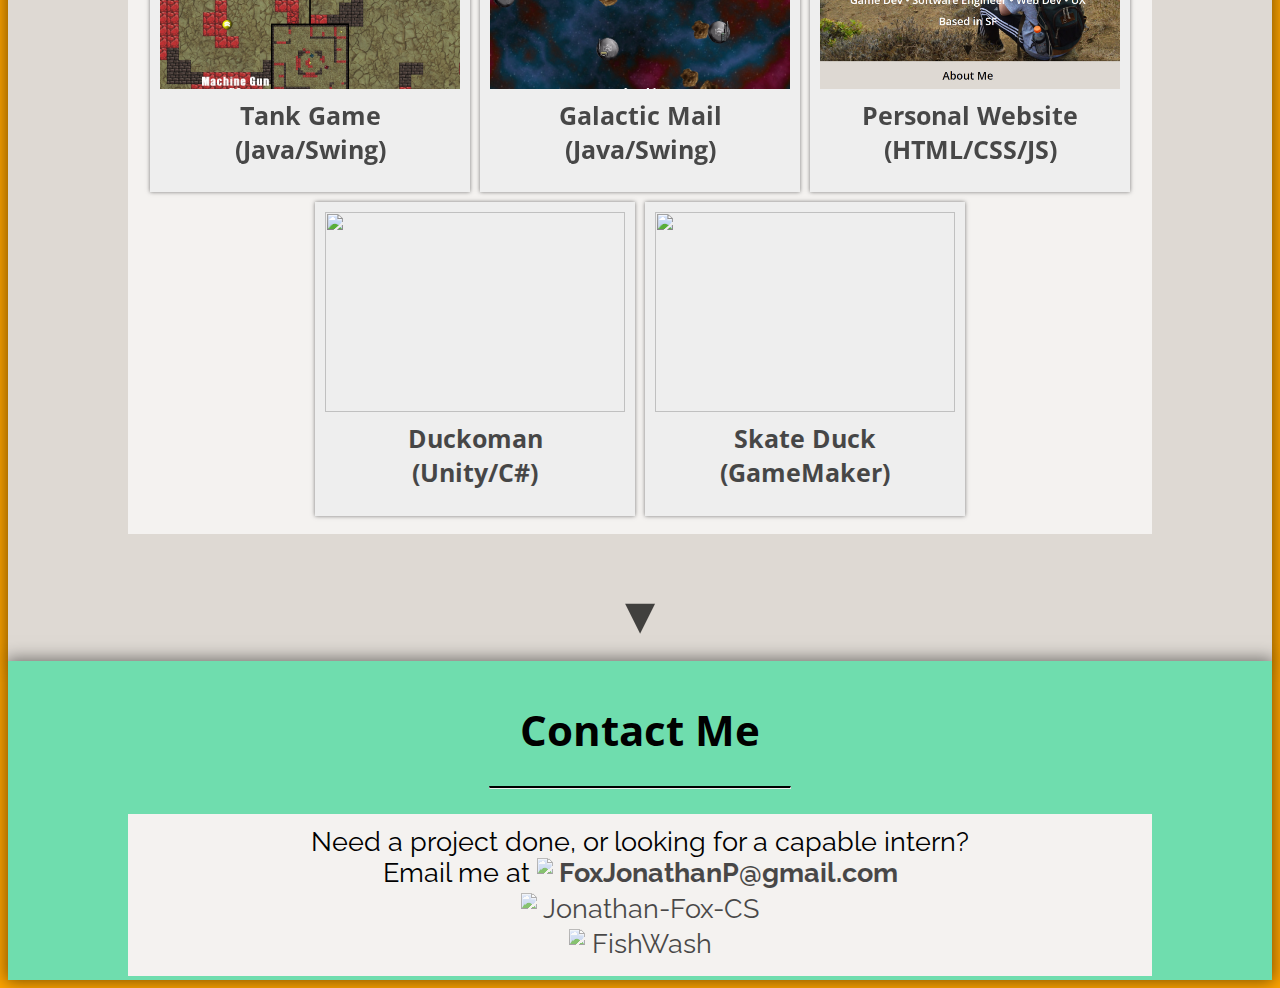
==== commit fb24ed1a: "fixing more imgs" ====
--- a/index.html
+++ b/index.html
@@ -229,14 +229,14 @@
 
       <a href="#" class="subcard">
         <div class="subcard-cover"><p>Go to Page</p></div>
-        <img src="garactic.png"/>
+        <img src="garactic.jpg"/>
         <h1>Galactic Mail<br>(Java/Swing)</h1>
         <!-- <p>Galactic Mail was built by a friend and me, using base code from Tank Game. Avoid asteroids and safely deliver mail to all the moons in the galaxy! Try to beat the high score!</p> -->
       </a>
 
       <a class="subcard" href="https://fishwash.github.io/jfox-website/">
         <div class="subcard-cover"><p>Go to Page</p></div>
-        <img src="jfoxwebsitess.png"/>
+        <img src="jfoxwebsitess.jpg"/>
         <h1>Personal Website<br>(HTML/CSS/JS)</h1>
       </a>
 
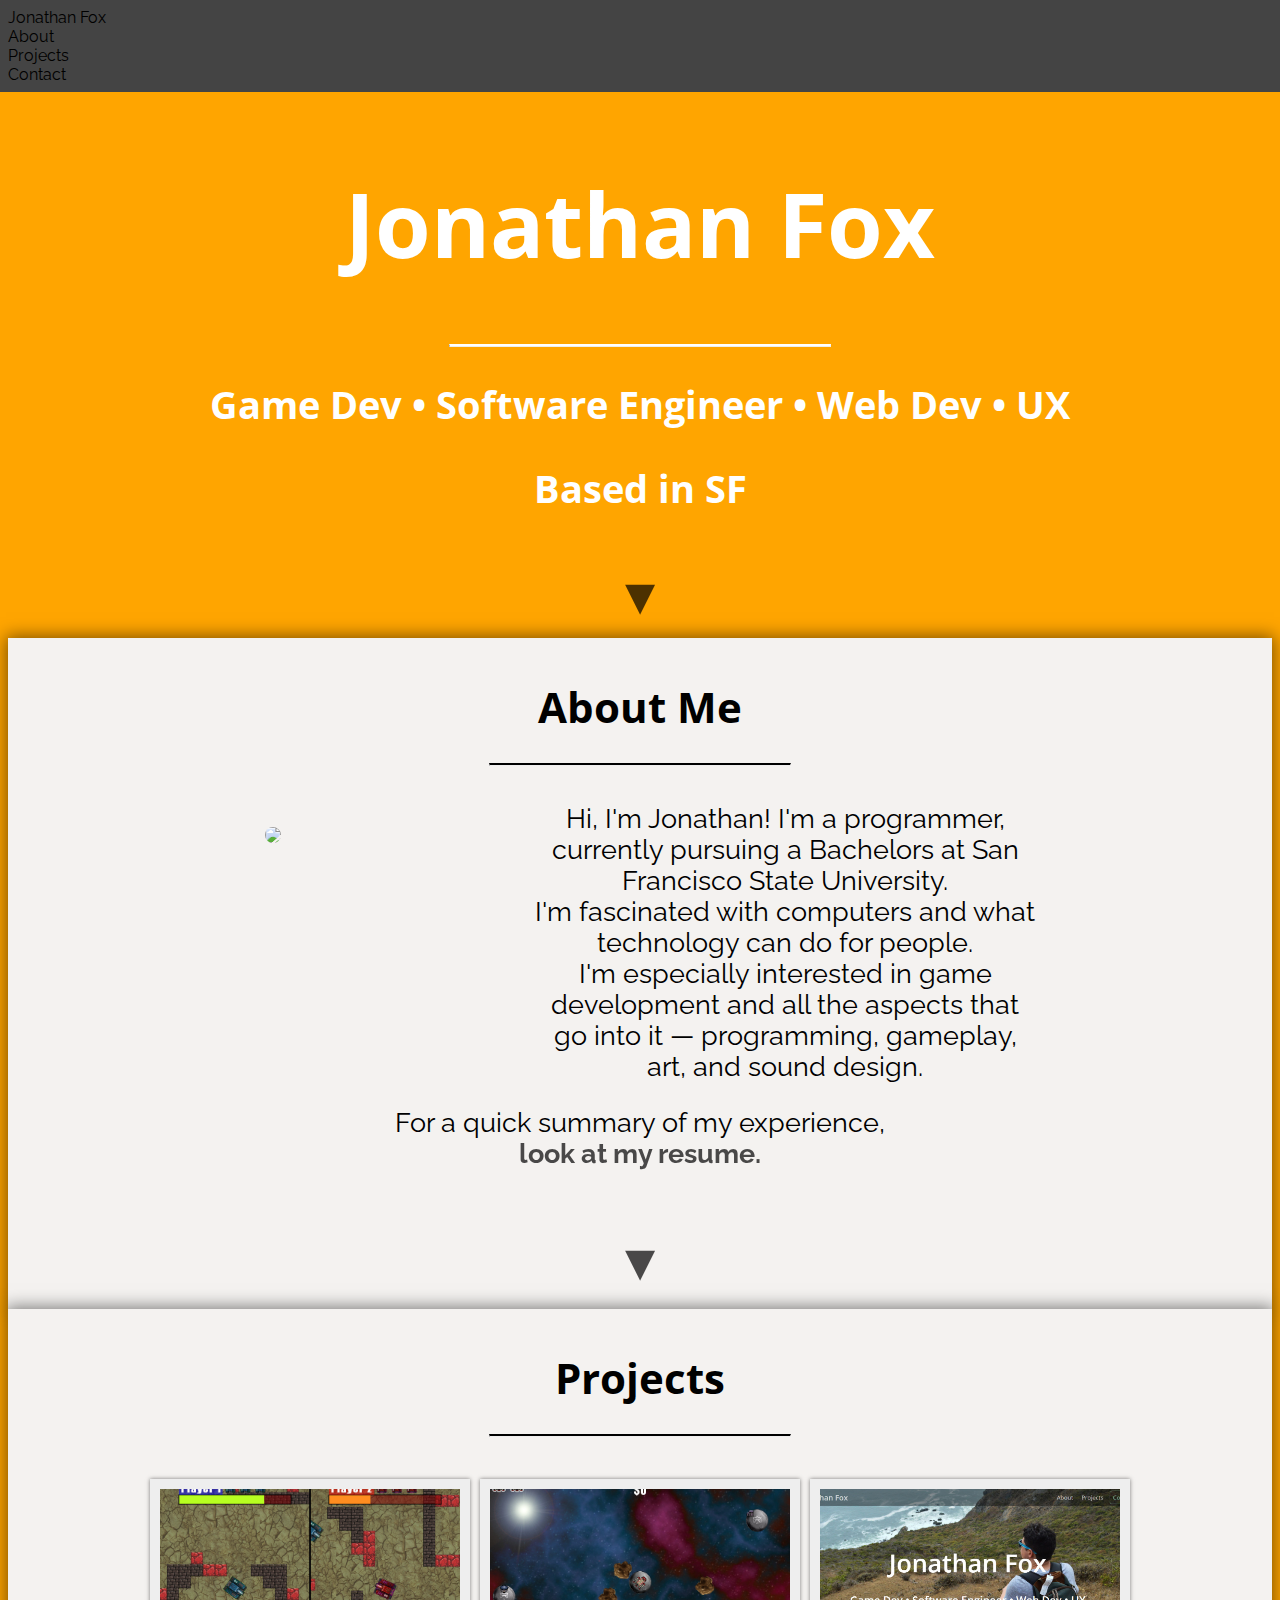
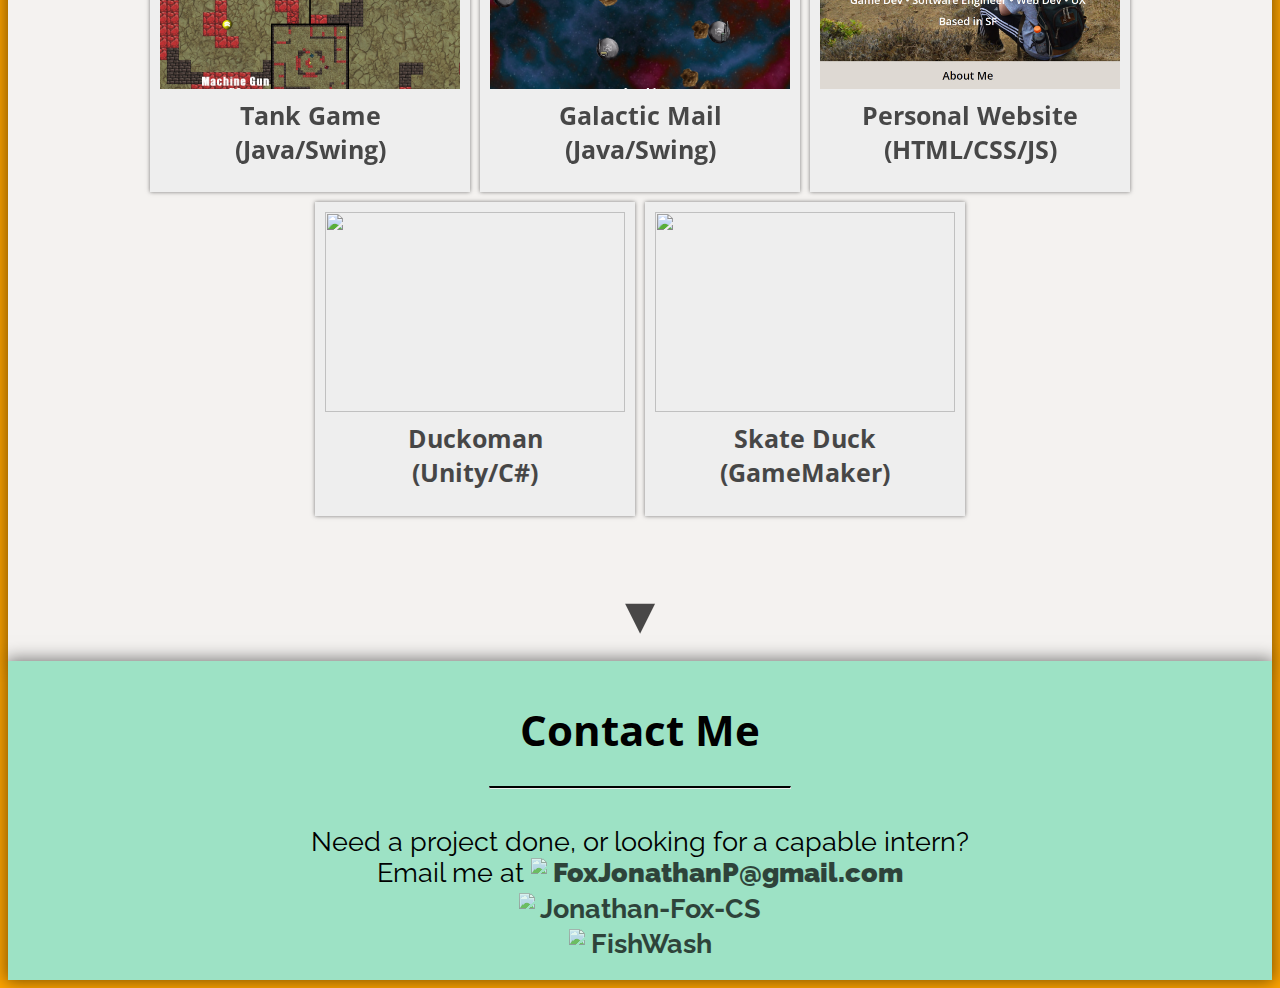
==== commit 1386435e: "fixed the links" ====
--- a/index.html
+++ b/index.html
@@ -63,7 +63,7 @@
     .arrow-button:hover {opacity: 1;}
 
     .card {
-      background-color: #ded9d3;
+      background-color: #f4f2f0;
       font-size: 1.3em;
       padding: 4px 16px;
       box-shadow: 0px 0px 16px 2px rgba(0,0,0,0.5);
@@ -89,7 +89,6 @@
       min-width: 300px;
     }
     .card-inner {
-      background-color: #f4f2f0;
       max-width: 1000px; 
       display: flex; 
       flex-wrap: wrap; 
@@ -137,6 +136,7 @@
     }
     .link {
       display: inline-block;
+      font-weight: bold;
       opacity: 0.7;
     }
     .link:hover {
@@ -220,34 +220,34 @@
     <h1>Projects</h1>
     <hr/>
     <div class="card-inner">
-      <a href="#" class="subcard">
+      <a class="subcard" href="https://github.com/FishWash/team-j-java-games/tree/master/src/tankGame" target="_blank">
         <div class="subcard-cover"><p>Go to Page</p></div>
         <img src="tankugamu2.jpg"/>
         <h1>Tank Game<br>(Java/Swing)</h1>
         <!-- <p>Tank Game was built by a friend and me. Battle against a friend(or enemy) in local multiplayer! Find powerups and blow up the other player's tank!</p> -->
       </a>
 
-      <a href="#" class="subcard">
+      <a class="subcard" href="https://github.com/FishWash/team-j-java-games/tree/master/src/galacticMail" target="_blank">
         <div class="subcard-cover"><p>Go to Page</p></div>
         <img src="garactic.jpg"/>
         <h1>Galactic Mail<br>(Java/Swing)</h1>
         <!-- <p>Galactic Mail was built by a friend and me, using base code from Tank Game. Avoid asteroids and safely deliver mail to all the moons in the galaxy! Try to beat the high score!</p> -->
       </a>
 
-      <a class="subcard" href="https://fishwash.github.io/jfox-website/">
+      <a class="subcard" href="https://github.com/FishWash/jfox-website" target="_blank">
         <div class="subcard-cover"><p>Go to Page</p></div>
         <img src="jfoxwebsitess.jpg"/>
         <h1>Personal Website<br>(HTML/CSS/JS)</h1>
       </a>
 
-      <a href="#" class="subcard">
+      <a class="subcard" href="https://github.com/FishWash/DuckomanCode" target="_blank">
         <div class="subcard-cover"><p>Go to Page</p></div>
         <img src="duckomanss.png"/>
         <h1>Duckoman<br>(Unity/C#)</h1>
         <!-- <p>I built Duckoman as practice learning Unity. Play as Duckoman and defeat the invasion of evil robots!</p> -->
       </a>
 
-      <a href="#" class="subcard">
+      <a class="subcard" href="https://github.com/FishWash/SkateDuck" target="_blank">
         <div class="subcard-cover"><p>Go to Page</p></div>
         <img src="skateduckss.png"/>
         <h1>Skate Duck<br>(GameMaker)</h1>
@@ -260,7 +260,7 @@
 
   <!-- CONTACT -->
   <a id="contact"></a>
-  <div class="card" style="background-color: #6fddae;">
+  <div class="card" style="background-color: #9de2c5;">
     <h1>Contact Me</h1>
     <hr/>
     <div class="card-inner">
